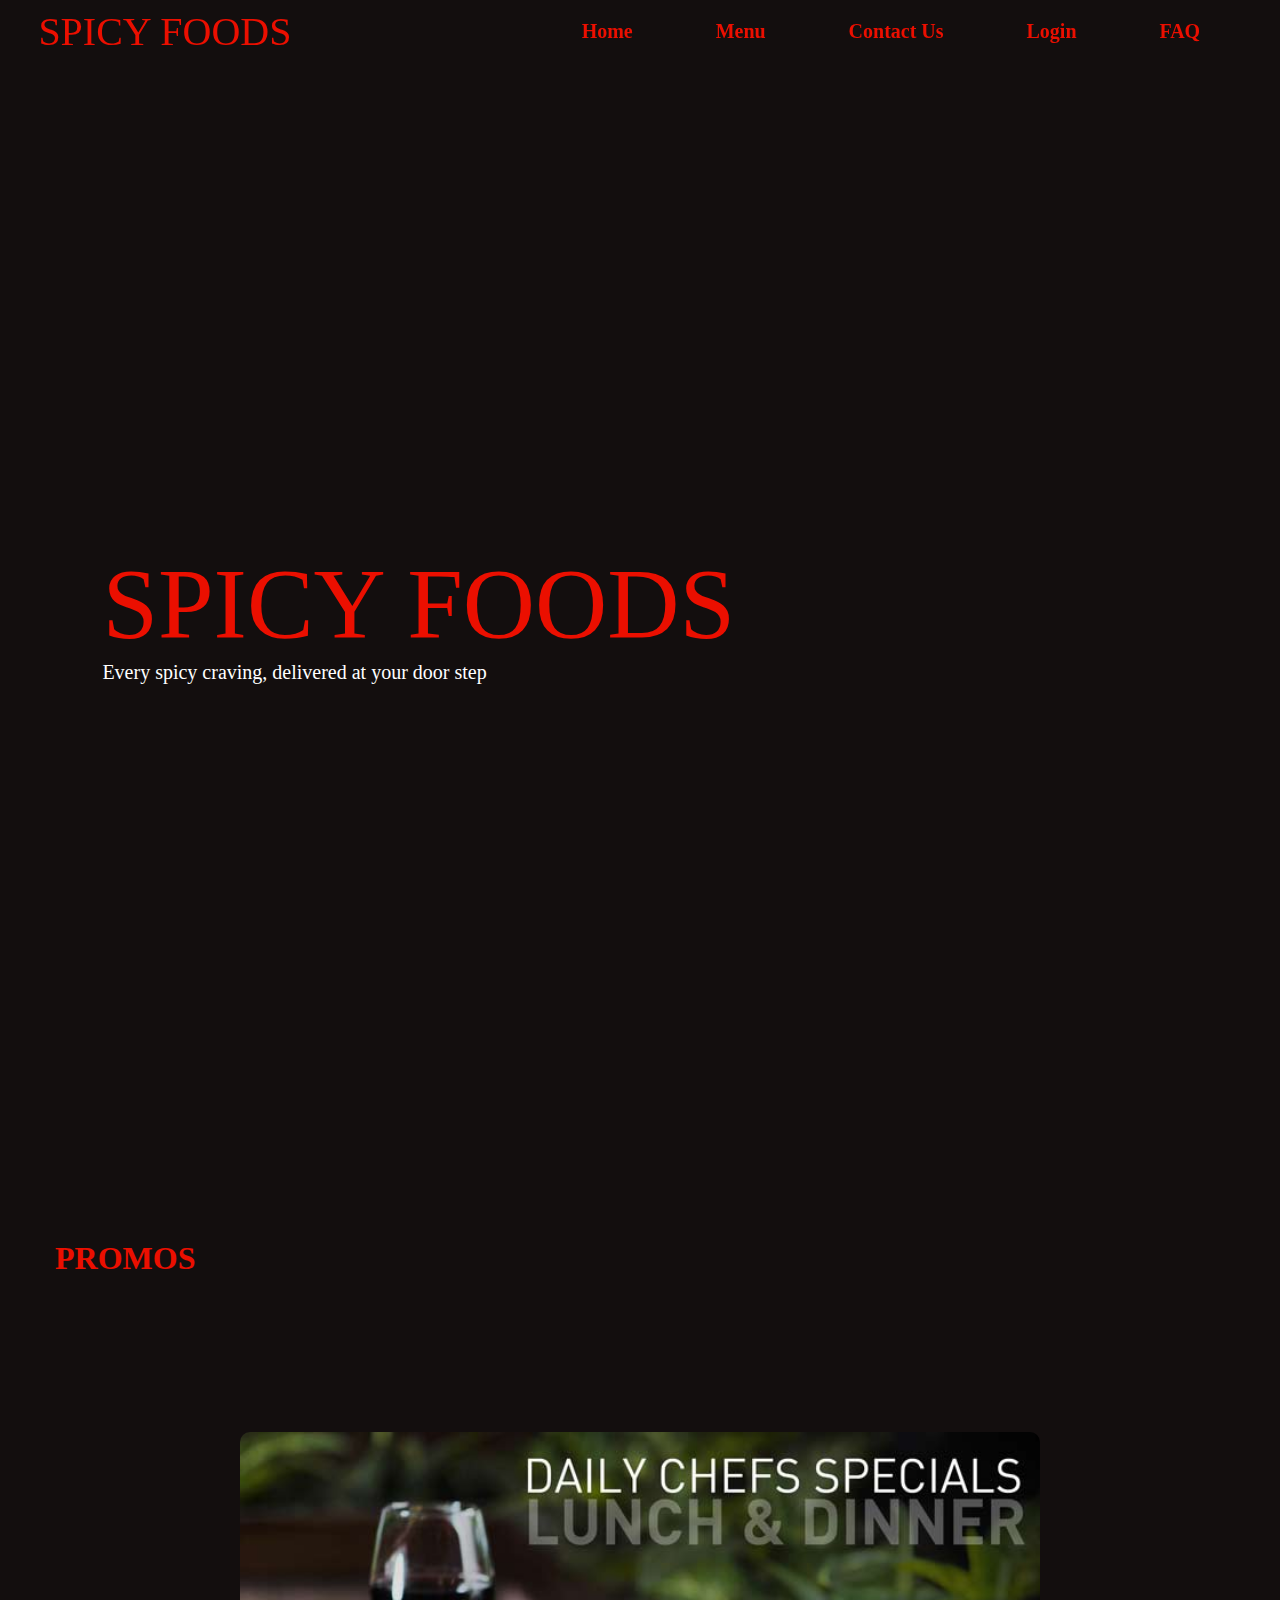
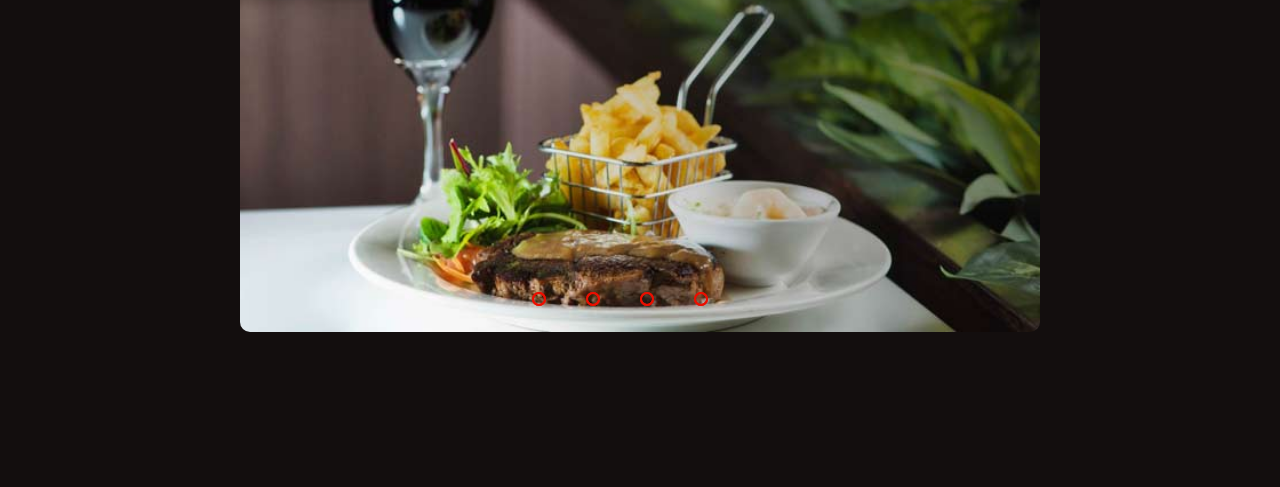
==== index.html @ 9ceee1f8 "I designed the promo section" ====
<!DOCTYPE html>
<html lang="en">
<head>
    <meta charset="UTF-8">
    <meta http-equiv="X-UA-Compatible" content="IE=edge">
    <meta name="viewport" content="width=device-width, initial-scale=1.0">
    <link rel="stylesheet" href="style.css">
    <title>Document</title>
</head>
<body>
    <header>
        <nav id="home" class="navigation">
                <a href="index.html" class="nav logo">SPICY FOODS</a>
                <!-- <div class="search-bar-div">
                    <div class="search-bar"></div>
                </div> -->
                <a class="burger" onclick="response()"><img src="images/bars-solid.svg" alt="burger bars" role="responsive navigation button"></a>
                <!-- <a href="index.html" class="nav theme"  id="theme-switch" onclick="switchTheme()">Light Mode</a> -->
                <a href="#" class="nav active">Home</a>
                <a href="#" class="nav">Menu</a>
                <a href="#" class="nav">Contact Us</a>
                <a href="#" class="nav">Login</a>
                <a href="#" class="nav">FAQ</a>
        </nav>
    </header>
    <main>
        <div class="cart">
            <img src="images/shopping cart 2.svg" alt="">
        </div>
        <div class="landing">
            <div class="landing-title-bar">
                <h1>SPICY FOODS</h1>
                <h6>Every spicy craving, delivered at your door step</h6>
            </div>
        </div>
    </main>

            <!--Promo Section-->
    <section>
    <h1>PROMOS</h1>
   <div class="promo">
    <div class="slider">
       <div class="slides">
           <!--Radio Buttons Start-->
           <input type="radio" name="radio-btn" id="radio1">
           <input type="radio" name="radio-btn" id="radio2">
           <input type="radio" name="radio-btn" id="radio3">
           <input type="radio" name="radio-btn" id="radio4">
           <!--Radio Buttons End-->

           <!--Image Slider Starts-->
           <div class="slide first">
               <img src="images/promo1.jpg" alt="">
           </div>

           <div class="slide">
            <img src="images/promo2.jpg" alt="">
           </div>

          <div class="slide">
            <img src="images/promo3.jpg" alt="">
          </div>

          <div class="slide">
            <img src="images/promo4.jpg" alt="">
          </div>
           <!--Image Slider Ends-->

           <!--Automatic Navigation Starts-->
           <div class="auto-navigation">
               <div class="auto-btn1"></div>
               <div class="auto-btn2"></div>
               <div class="auto-btn3"></div>
               <div class="auto-btn4"></div>
           </div>
           <!--Automatic Navigation Ends-->
       </div>
            <!--Manual Navigation Starts-->
            <div class="manual-navigation">
                <label for="radio1" class="manual-btn"></label>
                <label for="radio2" class="manual-btn"></label>
                <label for="radio3" class="manual-btn"></label>
                <label for="radio4" class="manual-btn"></label>
            </div>
            <!--Manual Navigation Ends-->
   </div>
</div>
</section>



    <script src="script.js"></script>
</body>
</html>
---- style.css ----
*{
    margin: 0;
    padding: 0;
    box-sizing: border-box;
}
body{
    background-color: #130E0E;
}
a{
    color: #EB0F00;
    text-decoration: none;
    font-family: 'EngraversGothic BT', 'Segoe UI', serif;
}
header{
    position: absolute;
    width: 100%;    
}
header nav a:not(.logo){
    font-size: 20px;
    font-weight: bold;
}

header nav{
    display: flex;
    align-items: center;
    justify-content: center;
    min-width: 100%;
    -webkit-backdrop-filter: blur(10px);
    backdrop-filter: blur(10px);
    /* filter: brightness(0); */
    background-color: #130e0eb6;
    padding: 0 3%;
    position: relative;
}
a.logo{
    font-size: 40px;
    padding: 0;
    /* background-color: aqua; */
}
header nav a.burger{
    /* background-color: blueviolet; */
    margin: 3.5% 0;
}
header nav a:not(.logo, .burger){
    padding: 20px 0;
    flex-grow: 1;
    text-align: center;
}
header nav a:hover:not(.logo, .burger){
    background-color: #130E0E;
}
header nav a.active{
    box-shadow: inset 0 -5px 0 -1px #130E0E;
}
.logo{
    flex-grow: 3;
    text-align: left;
    /* margin-left: 2%; */
    text-transform: uppercase;
    font-family: 'Poor Richard','Segoe UI', serif;
}
.burger{
    display: none;
}
/* header nav .search-bar-div{
    back
} */
@media only screen and (max-width: 1024px){
    header nav{
        display: block;
        height: 60px;
        overflow-y: hidden;
        transition: background-color .5s, height .7s linear;
        position: absolute;
        width: 100%;
        z-index: 200;
        -webkit-backdrop-filter: blur(10px);
        backdrop-filter: blur(20px);
        background-color: #130e0ee0;
    }
    header nav.response{
        background: #303030a3;
        height: 100vh;    
    }
    a.logo{
        font-size: 35px;
        padding: 10px 0;
    }
    nav.response .nav-div{
        width: 100%;
        height: 100%;
    }
    .logo, .burger{
        display: inline-block;
    }
    .burger{
        width: 25px;
        float: right;
        cursor: pointer;
    }
    header nav a:not(.logo, .burger){
        max-width: 100%;
        display: block;
        font-size: 30px;
        padding: 40px 0;
    }
}
/* -+-+-+-+-+-+-+-+-+-+-+-+-+-+  MAIN SECTION  -+-+-+-+-+-+-+-+-+-+-+-+-+-+-+ */
main .landing{
    height: 100vh;
    display: flex;
    flex-direction: column;
    box-sizing: border-box;
    width: 100%;
    background-image: url(images/pexels-artem-beliaikin-929192.jpg);
    background-size: cover;
    background-repeat: no-repeat;
    background-position: left;
    /* position: relative; */
}
main .landing .landing-title-bar{
    width: 100%;
    height: 150px;
    background-color: #130E0E;
    position: relative;
    display: flex;
    flex-direction: column;
    justify-content: center;
    bottom: -60%;
}
main .landing .landing-title-bar h1{
    color: #EB0F00;
    font-family: 'Poor Richard', serif;
    font-size: 100px;
    font-weight: 100;
}
main .landing .landing-title-bar h6{
    color: #FFFFFF;
    font-family: 'Pristina', serif;
    font-size: 20px;
    font-weight: 100;
}
main .landing .landing-title-bar{
    padding-left: 8%;
}
main .cart{
    position: absolute;
    right: 10%;
    top: 12%;
}
@media only screen and (max-width: 1024px){
    main .landing .landing-title-bar h1{
        font-size:50px;
    }
}

                      /*-----------Promo Area-------------*/
section h1{
    margin-top: 340px;
    margin-left: 55px;
    color: #EB0F00;
}
.promo{
    margin: 0;
    padding: 0;
    display: flex;
    height: 90vh;
    align-items: center;
    justify-content: center;
}

.slider{
    width: 800px;
    height: 500px;
    border-radius: 10px;
    overflow: hidden;
}

.slides{
    width: 500%;
    height: 500px;
    display: flex;
}

.slides input{
    display: none;
}

.slide{
    width: 20%;
    transition: 2s;
}

.slide img{
    width: 800px;
    height: 500px;
}

                 /*Manual Slide Navigation*/
.manual-navigation{
    position: absolute;
    width: 800px;
    margin-top: -40px;
    display: flex;
    justify-content: center;
}

.manual-btn{
    border: 2px solid #EB0F00;
    padding: 5px;
    border-radius: 10px;
    cursor: pointer;
    transition: 1s;
}

.manual-btn:not(last-child){
    margin-right: 40px;
}

.manual-btn:hover{
    background: #EB0F00;
}

#radio1:checked ~ .first{
    margin-left: 0;
}

#radio2:checked ~ .first{
    margin-left: -20%;
}

#radio3:checked ~ .first{
    margin-left: -40%;
}

#radio4:checked ~ .first{
    margin-left: -60%;
}

                   /*Automatic Navigation for Promos*/
.auto-navigation{
    position: absolute;
    display: flex;
    width: 800px;
    justify-content: center;
    margin-top: 460px;
}

.auto-navigation div{
    border: 2px solid #EB0F00;
    padding: 5px;
    border-radius: 10px;
    transition: 1s;
}

.auto-navigation div:not(last-child){
    margin-right: 40px;
}

#radio1:checked ~ .auto-navigation .auto-btn1{
    background: #EB0F00;
}

#radio2:checked ~ .auto-navigation .auto-btn2{
    background: #EB0F00;
}

#radio3:checked ~ .auto-navigation .auto-btn3{
    background: #EB0F00;
}

#radio4:checked ~ .auto-navigation .auto-btn4{
    background: #EB0F00;
}
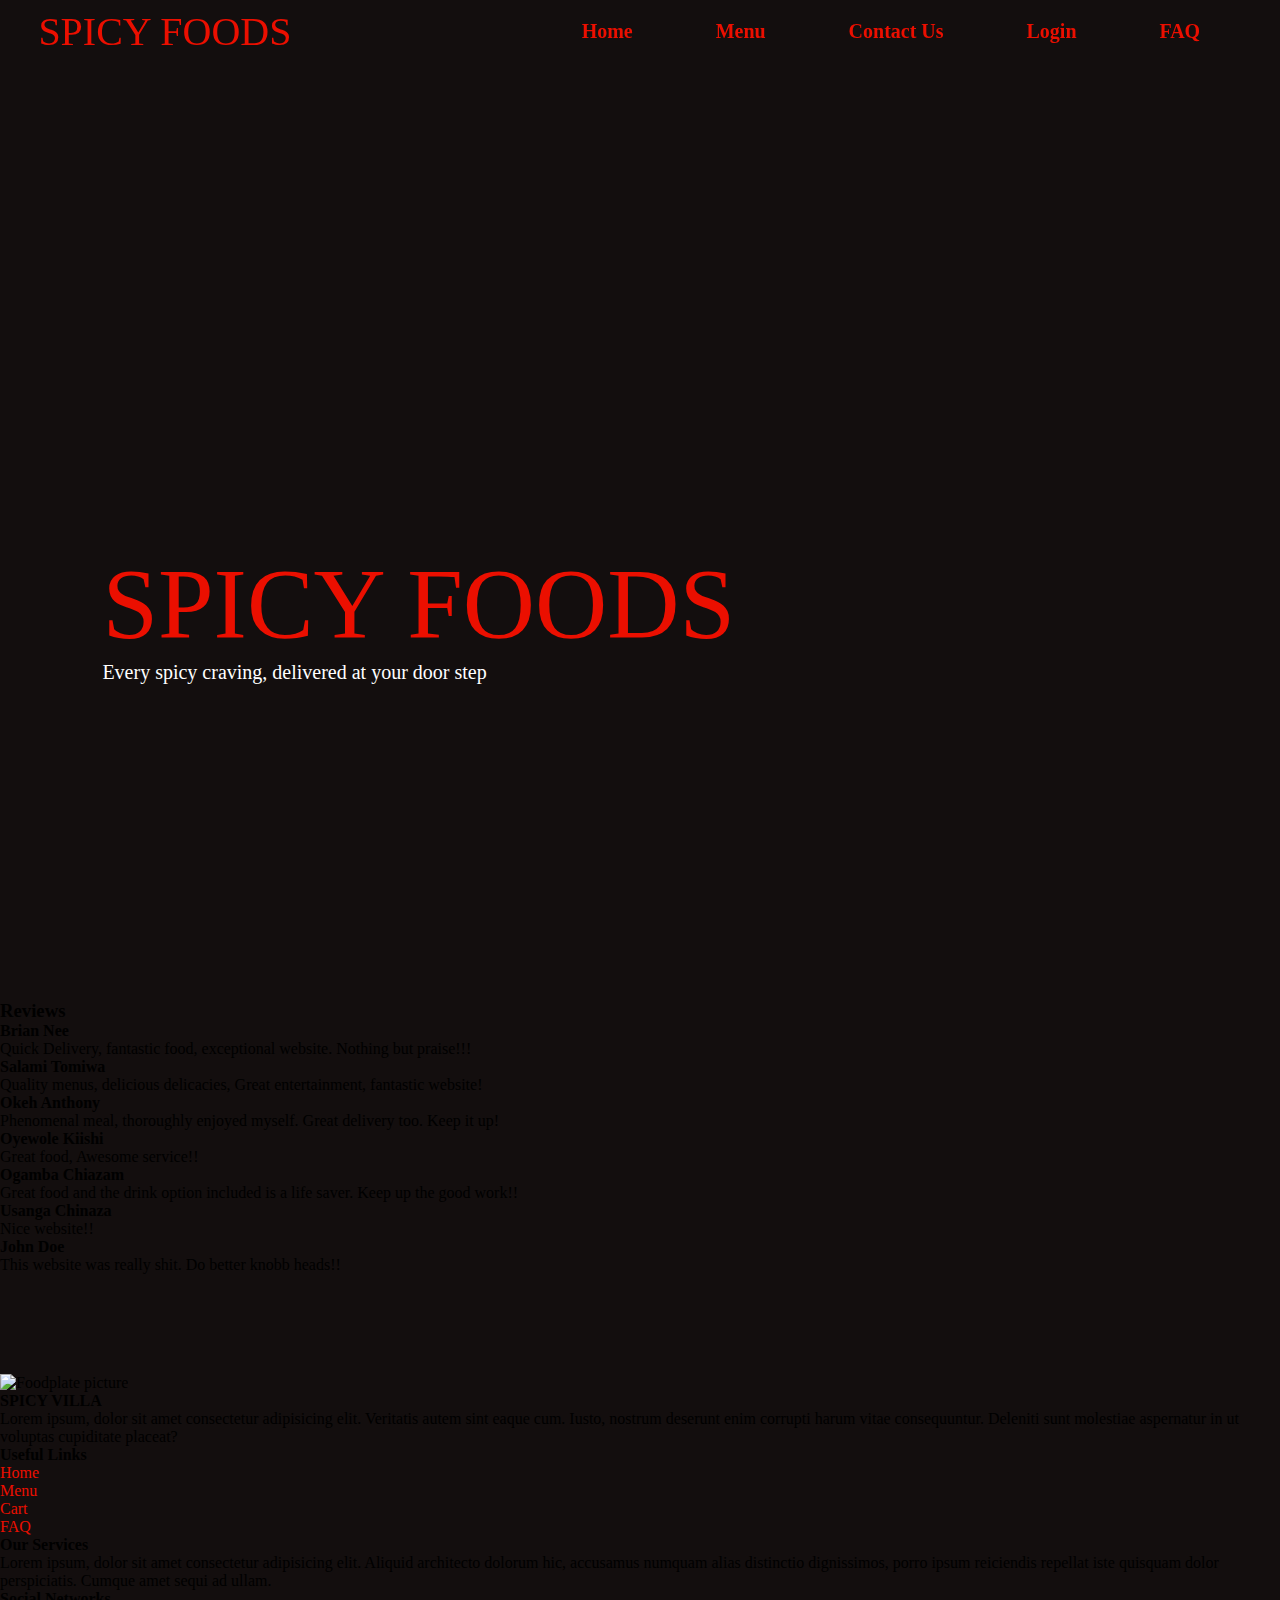
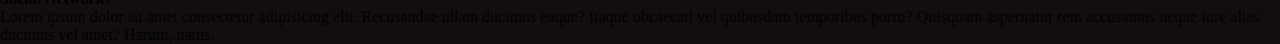
==== commit 86d8e242: "Changed img src to match repo" ====
--- a/index.html
+++ b/index.html
@@ -34,61 +34,84 @@
             </div>
         </div>
     </main>
-
-            <!--Promo Section-->
-    <section>
-    <h1>PROMOS</h1>
-   <div class="promo">
-    <div class="slider">
-       <div class="slides">
-           <!--Radio Buttons Start-->
-           <input type="radio" name="radio-btn" id="radio1">
-           <input type="radio" name="radio-btn" id="radio2">
-           <input type="radio" name="radio-btn" id="radio3">
-           <input type="radio" name="radio-btn" id="radio4">
-           <!--Radio Buttons End-->
-
-           <!--Image Slider Starts-->
-           <div class="slide first">
-               <img src="images/promo1.jpg" alt="">
-           </div>
-
-           <div class="slide">
-            <img src="images/promo2.jpg" alt="">
-           </div>
-
-          <div class="slide">
-            <img src="images/promo3.jpg" alt="">
-          </div>
-
-          <div class="slide">
-            <img src="images/promo4.jpg" alt="">
-          </div>
-           <!--Image Slider Ends-->
-
-           <!--Automatic Navigation Starts-->
-           <div class="auto-navigation">
-               <div class="auto-btn1"></div>
-               <div class="auto-btn2"></div>
-               <div class="auto-btn3"></div>
-               <div class="auto-btn4"></div>
-           </div>
-           <!--Automatic Navigation Ends-->
-       </div>
-            <!--Manual Navigation Starts-->
-            <div class="manual-navigation">
-                <label for="radio1" class="manual-btn"></label>
-                <label for="radio2" class="manual-btn"></label>
-                <label for="radio3" class="manual-btn"></label>
-                <label for="radio4" class="manual-btn"></label>
+    <!--Review and footer html script-->
+     <div class = "review_container" style="margin-top:100px; margin-bottom: 100px">
+            <div class="review_bar" >
+                <h3>Reviews</h3>
+                <div class="review_row">
+                    <div class="review_col">
+                        <h4>Brian Nee</h4>
+                        <p>Quick Delivery, fantastic food, exceptional website. Nothing but praise!!!</p>
+                    </div>
+                    <div class="review_col">
+                        <h4>Salami Tomiwa</h4>
+                        <p>Quality menus, delicious delicacies, Great entertainment, fantastic website!</p>
+                    </div>
+                    <div class="review_col">
+                        <h4>Okeh Anthony</h4>
+                        <p>Phenomenal meal, thoroughly enjoyed myself. Great delivery too. Keep it up!</p>
+                    </div>
+                    <div class="review_col">
+                        <h4>Oyewole Kiishi</h4>
+                        <p>Great food, Awesome service!!</p>
+                    </div>
+                    <div class="review_col">
+                        <h4>Ogamba Chiazam</h4>
+                        <p>Great food and the drink option included is a life saver. Keep up the good work!!</p>
+                    </div>
+                    <div class="review_col">
+                        <h4>Usanga Chinaza</h4>
+                        <p>Nice website!!</p>
+                    </div>
+                    <div class="review_col">
+                        <h4>John Doe</h4>
+                        <p>This website was really shit. Do better knobb heads!!</p>
+                    </div>
+                </div>
             </div>
-            <!--Manual Navigation Ends-->
-   </div>
-</div>
-</section>
-
-
+        </div>
+<!-- footer part -->
+        <footer class ="footer">
+            <div class="container">
+                <img src="images/pexels-momo-king-5409022.jpg" alt="Foodplate picture" style="width: 100%;height: 30%">
+                <div class= "row">
+                    <div class="footer_col">
+                        <h4>SPICY VILLA</h4>
+                        <p>Lorem ipsum, dolor sit amet consectetur adipisicing elit. Veritatis autem sint eaque cum. 
+                            Iusto, nostrum deserunt enim corrupti harum vitae consequuntur.
+                            Deleniti sunt molestiae aspernatur in ut voluptas cupiditate placeat?</p>
+                    </div>
+                    <div class="footer_col">
+                        <h4>Useful Links</h4>
+                        <ul type= none >
+                            <li><a href="#">Home</a></li>
+                            <li><a href="#">Menu</a></li>
+                            <li><a href="#">Cart</a></li>
+                            <li><a href="#">FAQ</a></li>
+                        </ul>
+                    </div>
+                    <div class="footer_col" >
+                        <h4>Our Services</h4>
+                    <p>Lorem ipsum, dolor sit amet consectetur adipisicing elit. 
+                        Aliquid architecto dolorum hic, accusamus numquam alias distinctio dignissimos, 
+                        porro ipsum reiciendis repellat iste quisquam dolor perspiciatis.
+                            Cumque amet sequi ad ullam.</p>
+                    </div>
+                    <div class="footer_col">
+                        <h4>Social Networks</h4>
+                        <p>Lorem ipsum dolor sit amet consectetur adipisicing elit. Recusandae ullam ducimus eaque? 
+                            Itaque obcaecati vel quibusdam temporibus porro? 
+                            Quisquam aspernatur rem accusamus neque iure alias ducimus vel amet? Harum, natus.</p>
+                        <div class="Social-links" >
+                            <a href="#"><i class="fab fa-facebook-f"></i></a>
+                            <a href="#"><i class="fab fa-twitter"></i></a>
+                            <a href="#"><i class="fab fa-instagram"></i></a>
+                        </div>
+                    </div>
+                </div>
+            </div>
+        </footer>
 
     <script src="script.js"></script>
 </body>
-</html>+</html>
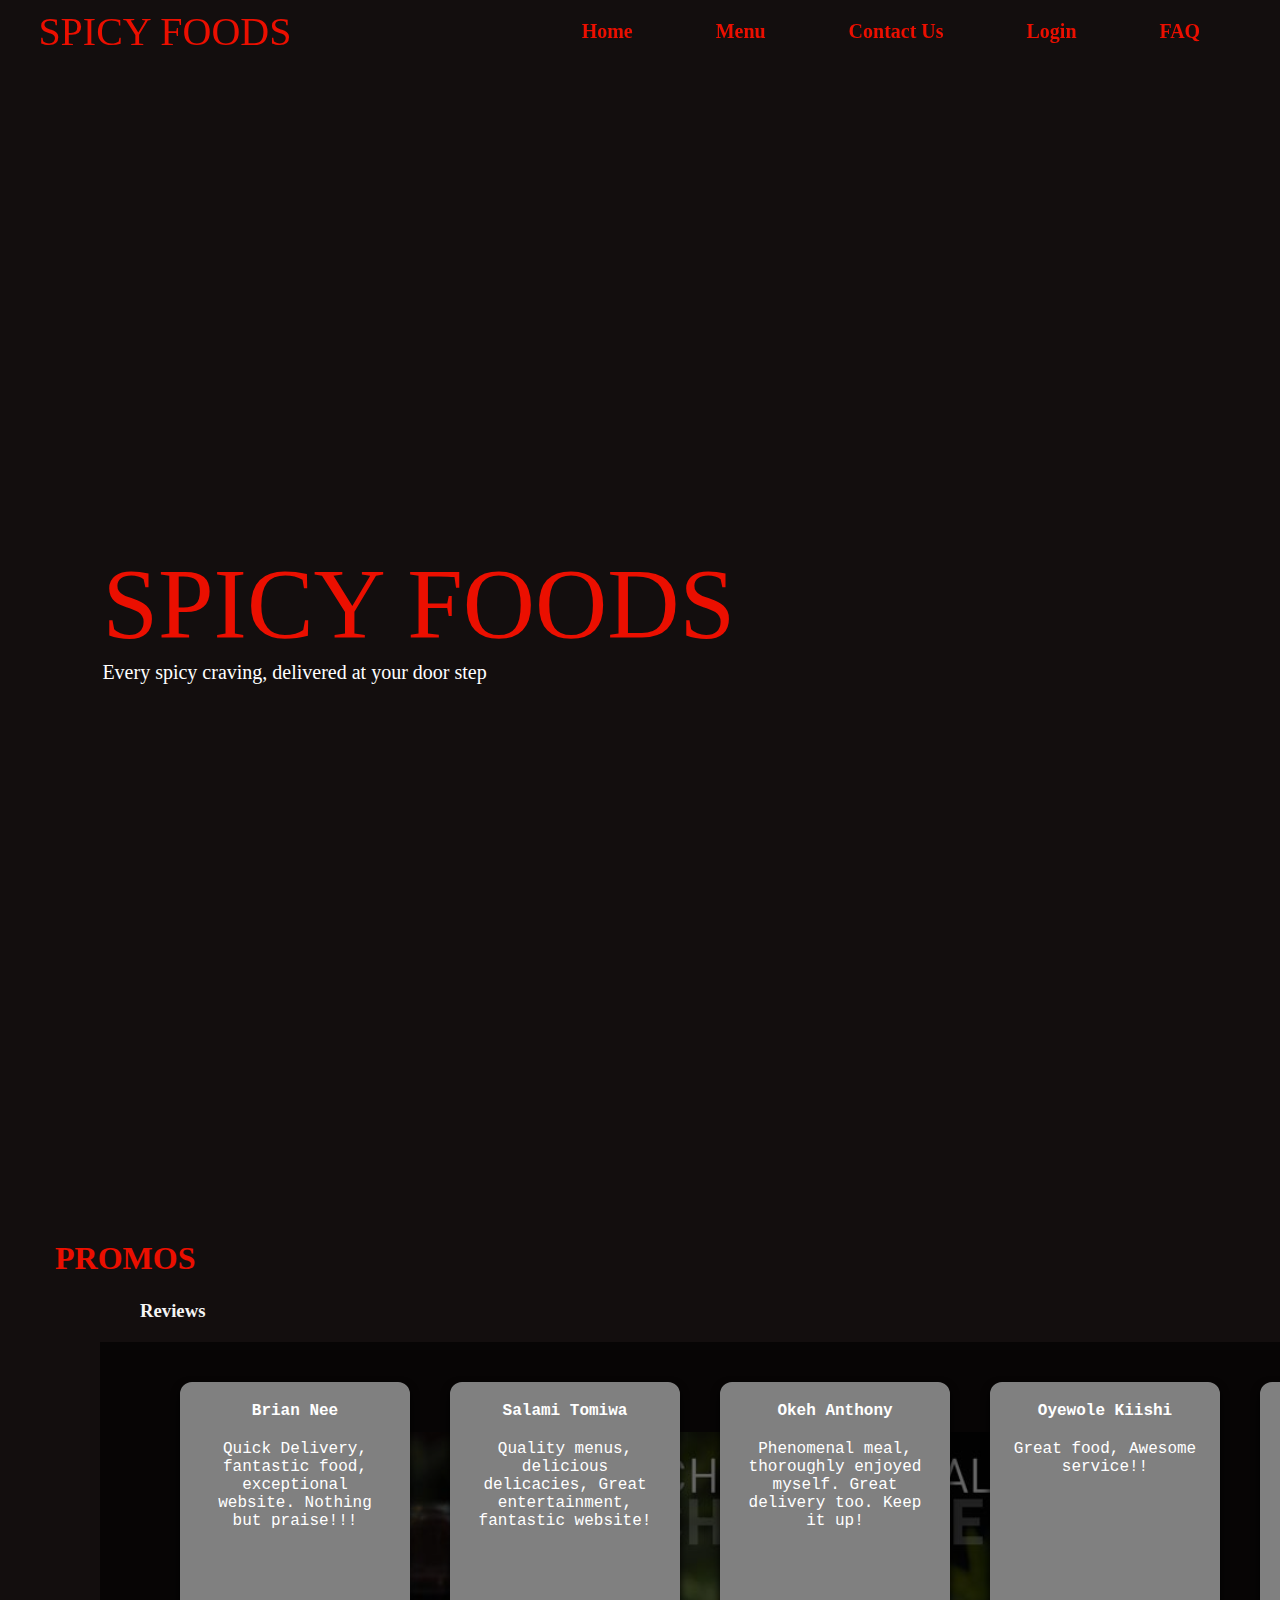
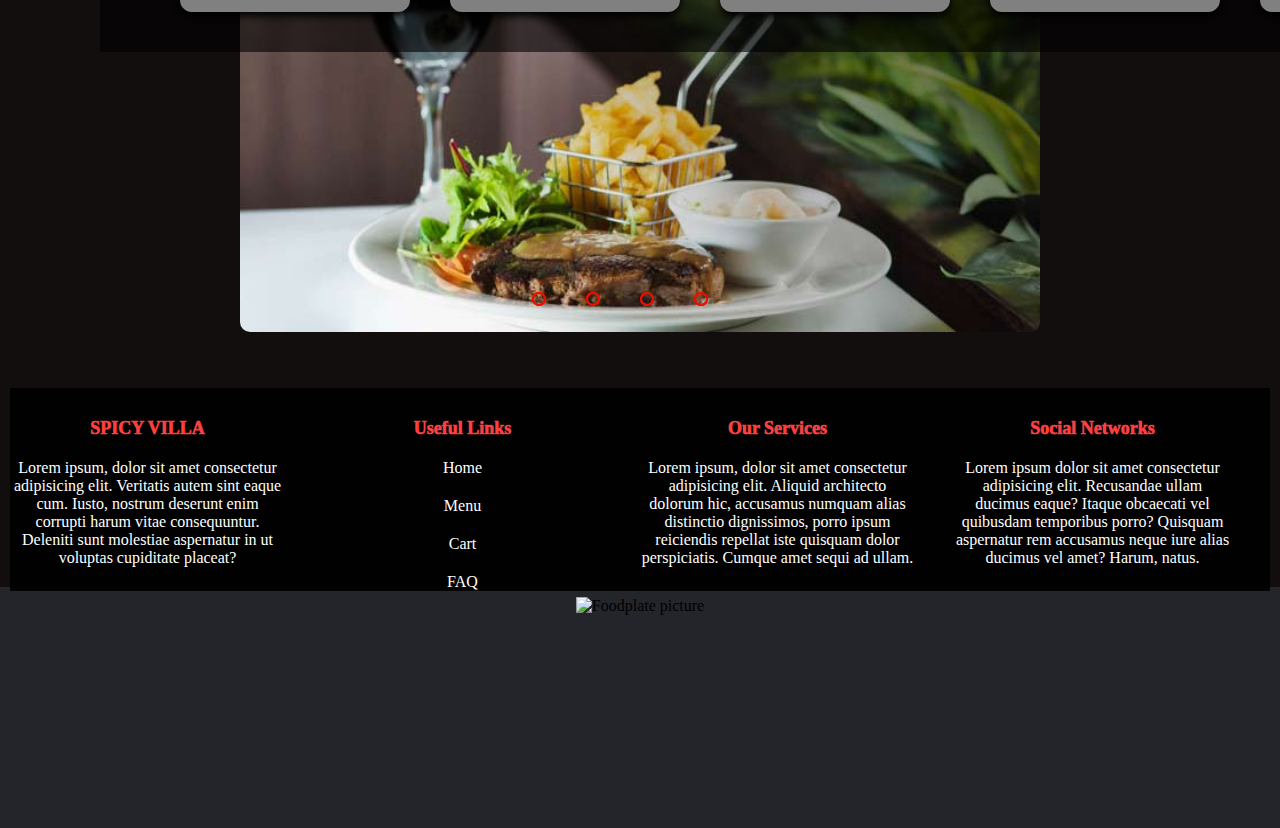
==== commit 42219a4b: "Merge pull request #2 from Okeha/main" ====
--- a/index.html
+++ b/index.html
@@ -34,6 +34,61 @@
             </div>
         </div>
     </main>
+
+
+
+            <!--Promo Section-->
+    <section>
+    <h1>PROMOS</h1>
+   <div class="promo">
+    <div class="slider">
+       <div class="slides">
+           <!--Radio Buttons Start-->
+           <input type="radio" name="radio-btn" id="radio1">
+           <input type="radio" name="radio-btn" id="radio2">
+           <input type="radio" name="radio-btn" id="radio3">
+           <input type="radio" name="radio-btn" id="radio4">
+           <!--Radio Buttons End-->
+
+           <!--Image Slider Starts-->
+           <div class="slide first">
+               <img src="images/promo1.jpg" alt="">
+           </div>
+
+           <div class="slide">
+            <img src="images/promo2.jpg" alt="">
+           </div>
+
+          <div class="slide">
+            <img src="images/promo3.jpg" alt="">
+          </div>
+
+          <div class="slide">
+            <img src="images/promo4.jpg" alt="">
+          </div>
+           <!--Image Slider Ends-->
+
+           <!--Automatic Navigation Starts-->
+           <div class="auto-navigation">
+               <div class="auto-btn1"></div>
+               <div class="auto-btn2"></div>
+               <div class="auto-btn3"></div>
+               <div class="auto-btn4"></div>
+           </div>
+           <!--Automatic Navigation Ends-->
+       </div>
+            <!--Manual Navigation Starts-->
+            <div class="manual-navigation">
+                <label for="radio1" class="manual-btn"></label>
+                <label for="radio2" class="manual-btn"></label>
+                <label for="radio3" class="manual-btn"></label>
+                <label for="radio4" class="manual-btn"></label>
+            </div>
+            <!--Manual Navigation Ends-->
+   </div>
+</div>
+</section>
+
     <!--Review and footer html script-->
      <div class = "review_container" style="margin-top:100px; margin-bottom: 100px">
             <div class="review_bar" >
--- a/style.css
+++ b/style.css
@@ -154,6 +154,7 @@
     }
 }
 
+
                       /*-----------Promo Area-------------*/
 section h1{
     margin-top: 340px;
@@ -273,3 +274,137 @@
     background: #EB0F00;
 }
 
+/* CSS for Review and footer */
+.review_bar {
+  position: absolute;
+  top: 1300px;
+  max-width: 1300px;
+  justify-content: center;
+  padding-left: 100px;
+}
+.review_row {
+  display: flex;
+  flex-wrap: flex;
+  padding: 40px;
+  background-color: rgba(0, 0, 0, 0.6);
+  max-width: 1350px;
+  transition: 1s ease;
+  overflow: hidden;
+  overflow-x: auto;
+}
+.review_bar h3 {
+  color: whitesmoke;
+  font-family: Georgia;
+  padding-left: 40px;
+  margin-bottom: 20px;
+  transition: all 0.3s ease;
+}
+.review_bar h3:hover {
+  color: red;
+  text-transform: capitalize;
+  padding-left: 20px;
+  font-size: larger;
+}
+.review_col {
+  background-color: grey;
+  min-width: 230px;
+  min-height: 230px;
+  border: 5px solid grey;
+  border-radius: 12px;
+  box-shadow: 0 4px 8px 0 black;
+  padding: 15px;
+  margin-left: 40px;
+  color: white;
+  font-family: courier;
+  text-align: center;
+  transition: 0.3s ease;
+}
+.review_col:hover {
+  border: 50px;
+  width: 240px;
+  height: 240px;
+}
+.review_col h4 {
+  font-weight: bolder;
+}
+.review_col p {
+  margin-top: 20px;
+  font-family: courier;
+}
+
+/* footer css */
+.row {
+  display: flex;
+  flex-wrap: flex;
+  padding: 0px;
+  background-color: rgba(0, 0, 0, 0.9);
+  position: relative;
+  bottom: 227px;
+}
+.container {
+  max-width: 2000px;
+  margin: auto;
+  text-align: center;
+}
+.footer {
+  background-color: #24242b;
+  padding: 10px;
+  margin: 0;
+}
+.footer_col {
+  margin-top: 30px;
+  width: 25%;
+  margin-right: 40px;
+}
+.footer_col h4 {
+  font-size: 18px;
+  color: rgb(250, 64, 64);
+  text-transform: capitalize;
+  margin-bottom: 20px;
+  font-family: Georgia;
+  font-weight: 1000;
+  position: relative;
+  transition: all 0.3s ease;
+}
+.footer_col h4:hover {
+  color: red;
+  padding-left: 10px;
+  font-size: larger;
+}
+.footer_col ul li:not(:last-child) {
+  margin-bottom: 20px;
+}
+.footer_col ul li a {
+  font-size: 16px;
+  text-transform: capitalize;
+  color: white;
+  font-weight: 300;
+  color: white;
+  display: block;
+  transition: all 0.3s ease;
+  font-family: Segoe UI;
+  font-weight: 500;
+}
+.footer_col ul li a {
+  text-decoration: none;
+}
+.footer_col ul li a:hover {
+  color: red;
+  padding-left: 10px;
+  font-weight: bolder;
+}
+.footer_col p {
+  color: white;
+  font-family: Segoe UI;
+}
+.Social-links a i {
+  margin-top: 10px;
+  padding-left: 30px;
+  transition: 0.3s ease;
+}
+.Social-links a i:hover {
+  position: relative;
+  color: red;
+  height: 30px;
+  width: 30px;
+}
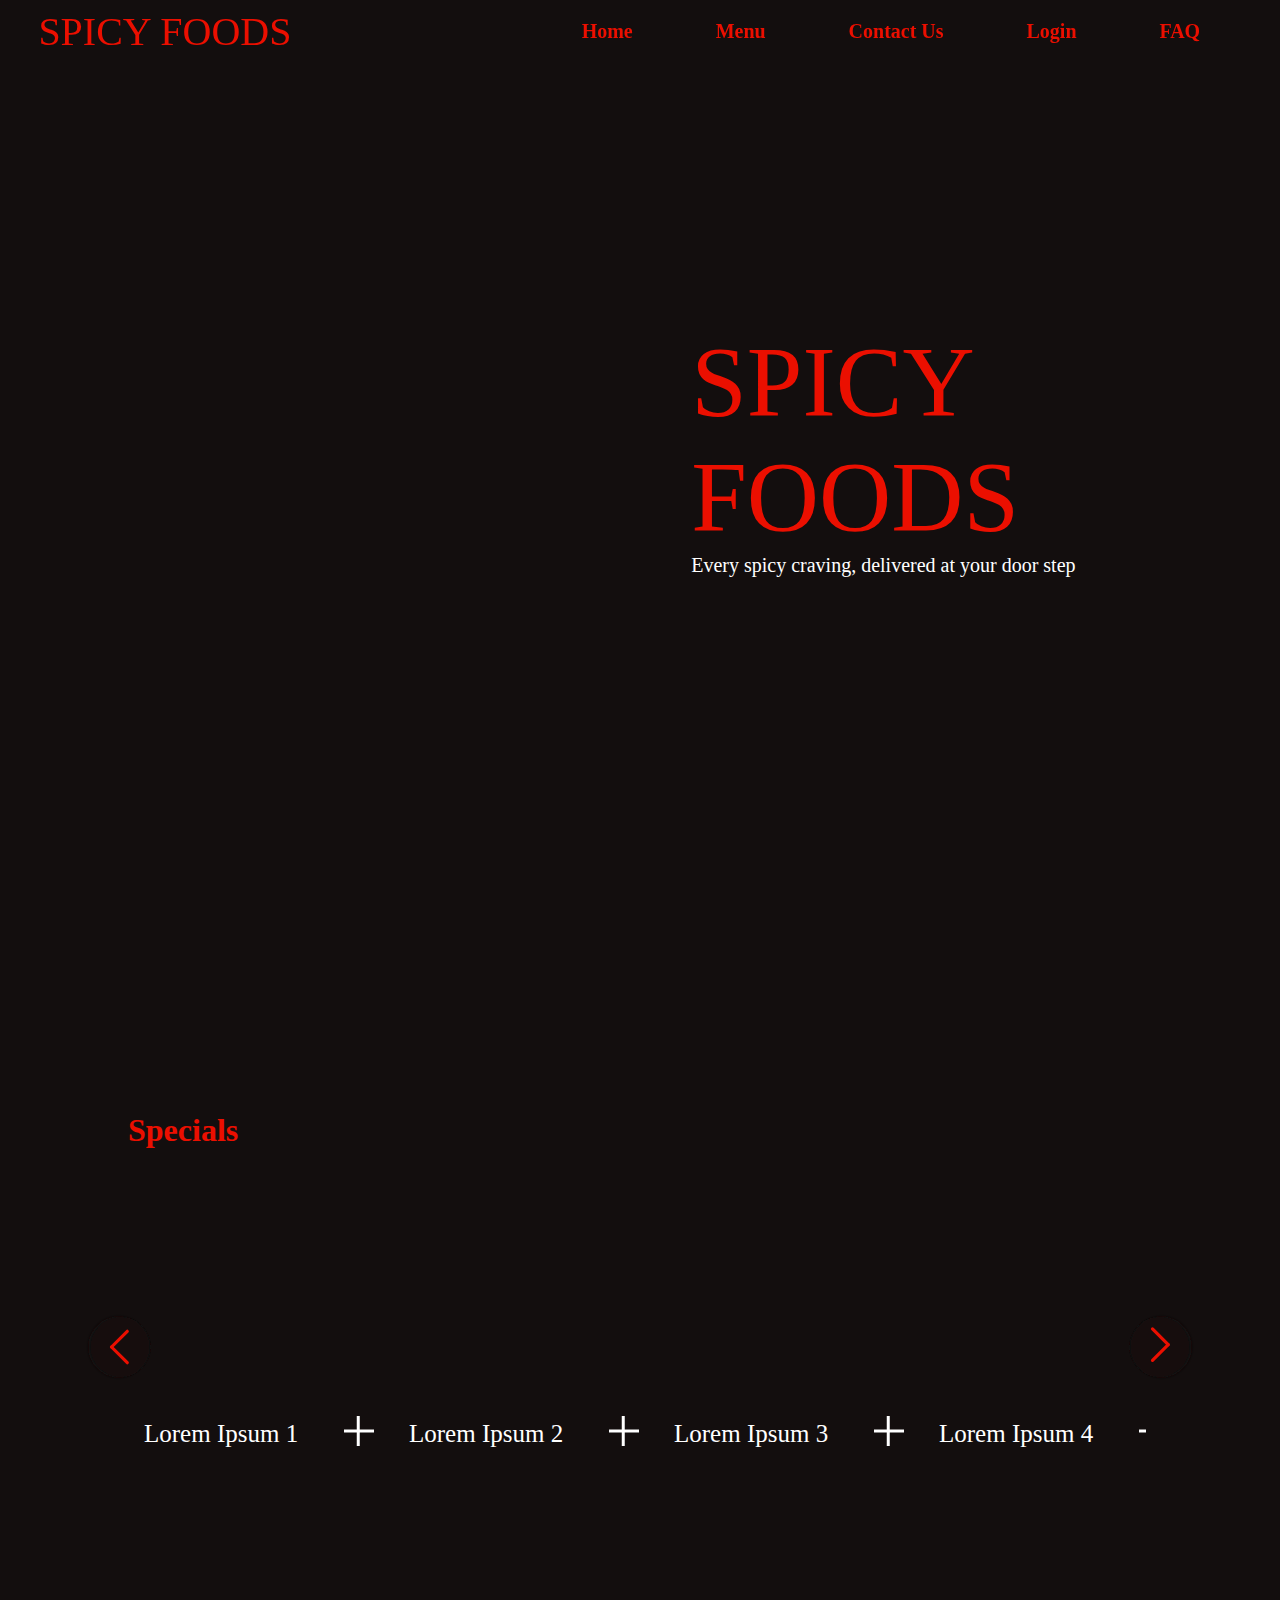
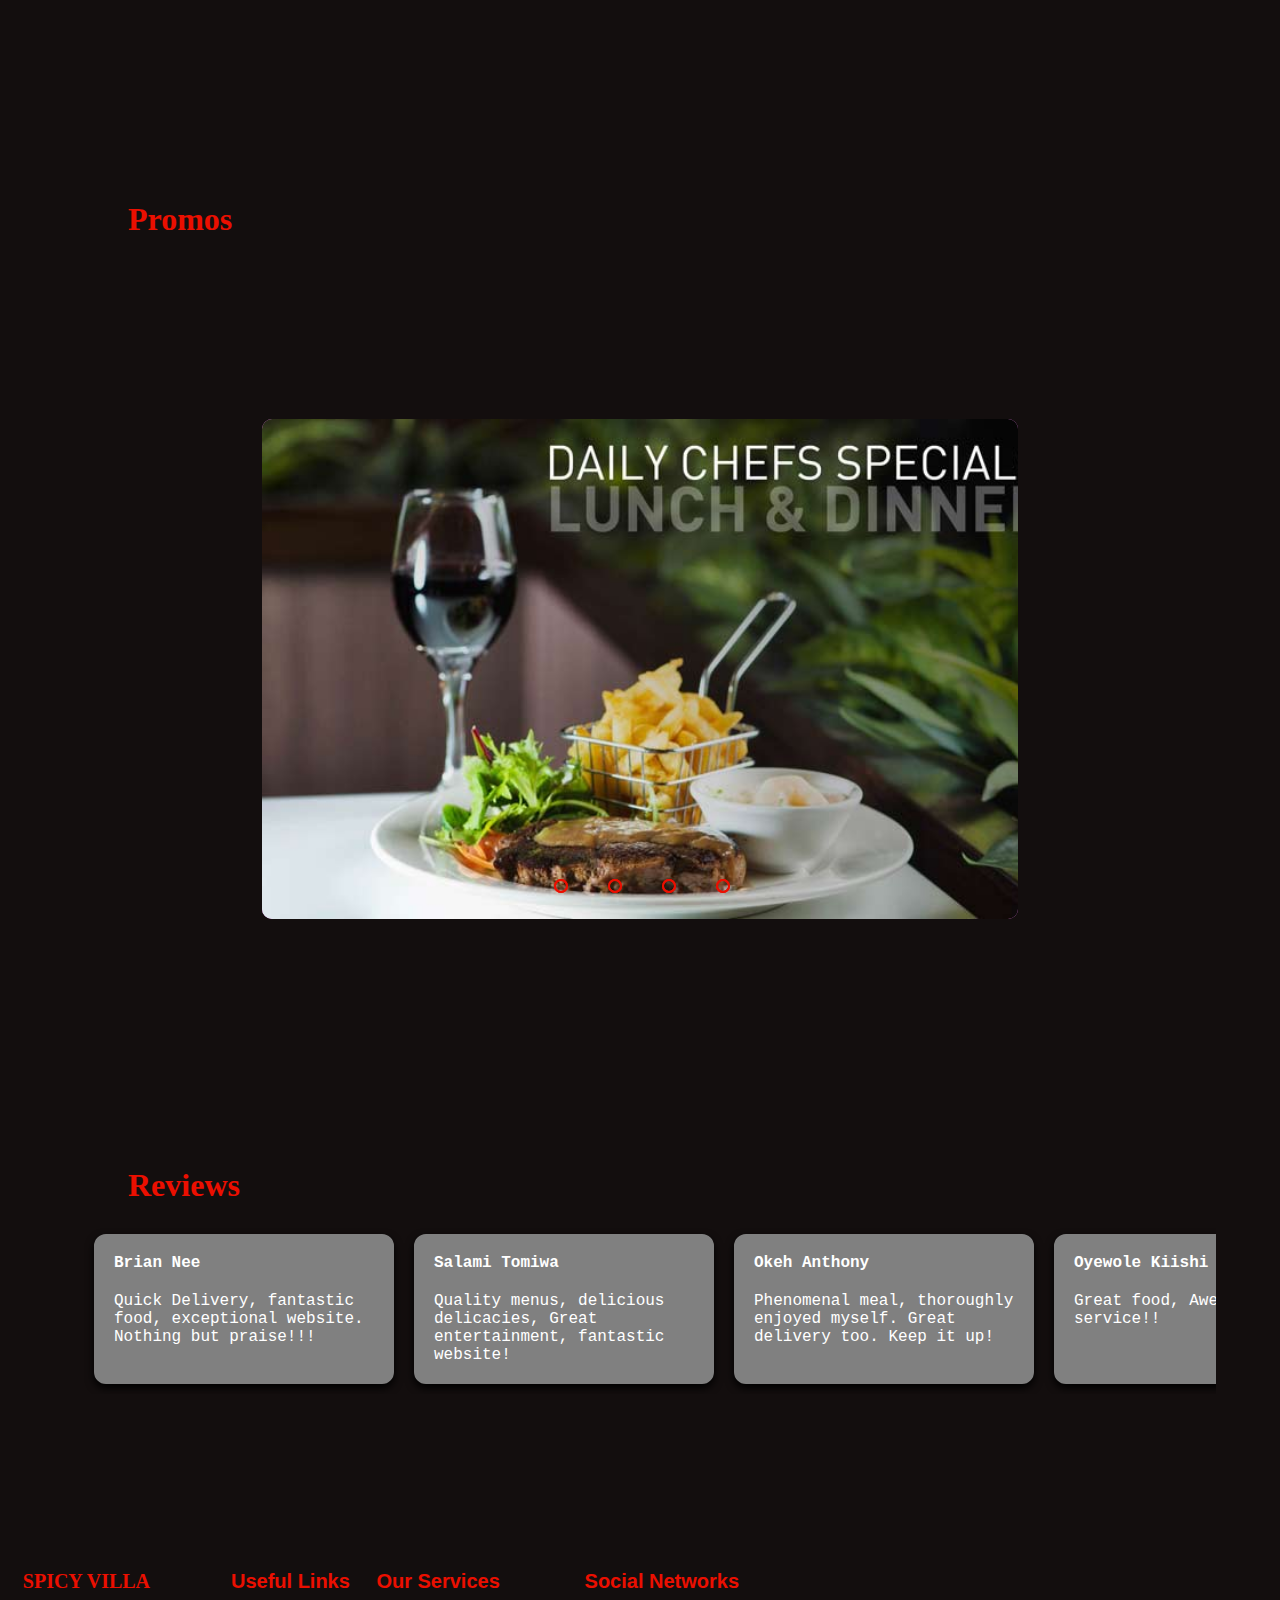
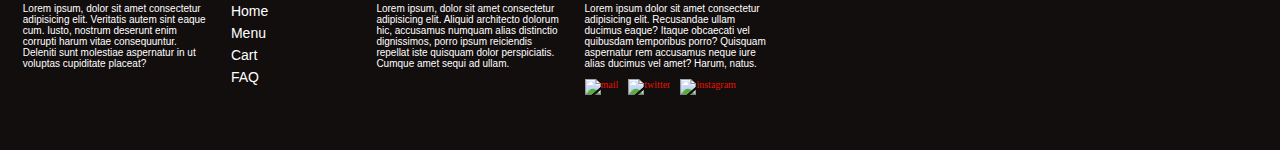
==== commit c65edb1f: "Almost done" ====
--- a/index.html
+++ b/index.html
@@ -5,7 +5,8 @@
     <meta http-equiv="X-UA-Compatible" content="IE=edge">
     <meta name="viewport" content="width=device-width, initial-scale=1.0">
     <link rel="stylesheet" href="style.css">
-    <title>Document</title>
+    <link rel="stylesheet" href="Slide-style.css">
+    <title>SpicyFoods | Home</title>
 </head>
 <body>
     <header>
@@ -28,18 +29,83 @@
             <img src="images/shopping cart 2.svg" alt="">
         </div>
         <div class="landing">
+            <div class="landing-pic">
+                
+            </div>
             <div class="landing-title-bar">
                 <h1>SPICY FOODS</h1>
                 <h6>Every spicy craving, delivered at your door step</h6>
             </div>
         </div>
     </main>
-
+    <section class="special-section">
+        <h1>Specials</h1>
+        <div class="back">
+            <div class="arr1 arrow" id="arrow1">
+                <img src="images/arrow-right.svg" alt="" >
+            </div>
+            <div class="slider-back">
+                <div class="slider-div">
+                    <div class="food" id="foo" style="background-image: url(images/pexels-photo-6210933.jpeg);">
+                        <div class="food-name" >
+                            <p class="name">Lorem Ipsum 1</p>
+                            <div class="add">
+                                <img src="images/plus.svg" alt="add">
+                            </div>
+                        </div>
+                    </div>
+                    <div class="food" id="foo" style="background-image: url(images/pexels-photo-6210933.jpeg);">
+                        <div class="food-name" >
+                            <p class="name">Lorem Ipsum 2</p>
+                            <div class="add">
+                                <img src="images/plus.svg" alt="add">
+                            </div>
+                        </div>
+                    </div>
+                    <div class="food" id="foo" style="background-image: url(images/pexels-photo-6210933.jpeg);">
+                        <div class="food-name" >
+                            <p class="name">Lorem Ipsum 3</p>
+                            <div class="add">
+                                <img src="images/plus.svg" alt="add">
+                            </div>
+                        </div>
+                    </div>
+                    <div class="food" id="foo" style="background-image: url(images/pexels-photo-6210933.jpeg);">
+                        <div class="food-name" >
+                            <p class="name">Lorem Ipsum 4</p>
+                            <div class="add">
+                                <img src="images/plus.svg" alt="add">
+                            </div>
+                        </div>
+                    </div>
+                    <div class="food" id="foo" style="background-image: url(images/pexels-photo-6210933.jpeg);">
+                        <div class="food-name" >
+                            <p class="name">Lorem Ipsum 5</p>
+                            <div class="add">
+                                <img src="images/plus.svg" alt="add">
+                            </div>
+                        </div>
+                    </div>
+                    <div class="food" id="foo" style="background-image: url(images/pexels-photo-6210933.jpeg);">
+                        <div class="food-name" >
+                            <p class="name">Lorem Ipsum 6</p>
+                            <div class="add">
+                                <img src="images/plus.svg" alt="add">
+                            </div>
+                        </div>
+                    </div>
+                </div>
+            </div>
+            <div class="arr2 arrow" id="arrow2">
+                <img src="images/arrow-left.svg" alt="" >
+            </div>
+        </div>
+    </section>
 
 
             <!--Promo Section-->
-    <section>
-    <h1>PROMOS</h1>
+    <section class="promo-section">
+    <h1>Promos</h1>
    <div class="promo">
     <div class="slider">
        <div class="slides">
@@ -90,9 +156,10 @@
 </section>
 
     <!--Review and footer html script-->
-     <div class = "review_container" style="margin-top:100px; margin-bottom: 100px">
+    <div class="container">
+     <div class = "review_container">
             <div class="review_bar" >
-                <h3>Reviews</h3>
+                <h1>Reviews</h1>
                 <div class="review_row">
                     <div class="review_col">
                         <h4>Brian Nee</h4>
@@ -124,19 +191,19 @@
                     </div>
                 </div>
             </div>
-        </div>
+       
 <!-- footer part -->
         <footer class ="footer">
-            <div class="container">
-                <img src="images/pexels-momo-king-5409022.jpg" alt="Foodplate picture" style="width: 100%;height: 30%">
-                <div class= "row">
-                    <div class="footer_col">
+            
+                <!-- <img src="images/pexels-momo-king-5409022.jpg" alt="Foodplate picture"> -->
+            <div class= "row">
+                    <div class="footer-bar footer-1">
                         <h4>SPICY VILLA</h4>
                         <p>Lorem ipsum, dolor sit amet consectetur adipisicing elit. Veritatis autem sint eaque cum. 
                             Iusto, nostrum deserunt enim corrupti harum vitae consequuntur.
                             Deleniti sunt molestiae aspernatur in ut voluptas cupiditate placeat?</p>
                     </div>
-                    <div class="footer_col">
+                    <div class="footer-bar footer-2">
                         <h4>Useful Links</h4>
                         <ul type= none >
                             <li><a href="#">Home</a></li>
@@ -145,28 +212,52 @@
                             <li><a href="#">FAQ</a></li>
                         </ul>
                     </div>
-                    <div class="footer_col" >
+                    <div class="footer-bar footer-3" >
                         <h4>Our Services</h4>
                     <p>Lorem ipsum, dolor sit amet consectetur adipisicing elit. 
                         Aliquid architecto dolorum hic, accusamus numquam alias distinctio dignissimos, 
                         porro ipsum reiciendis repellat iste quisquam dolor perspiciatis.
                             Cumque amet sequi ad ullam.</p>
                     </div>
-                    <div class="footer_col">
+                    <div class="footer-bar footer-4">
                         <h4>Social Networks</h4>
                         <p>Lorem ipsum dolor sit amet consectetur adipisicing elit. Recusandae ullam ducimus eaque? 
                             Itaque obcaecati vel quibusdam temporibus porro? 
                             Quisquam aspernatur rem accusamus neque iure alias ducimus vel amet? Harum, natus.</p>
                         <div class="Social-links" >
-                            <a href="#"><i class="fab fa-facebook-f"></i></a>
-                            <a href="#"><i class="fab fa-twitter"></i></a>
-                            <a href="#"><i class="fab fa-instagram"></i></a>
+                            <a href="mailto:SpicyFoods@gmail.com" target="_blank"><img src="images/mail.svg" alt="mail"></a>
+                            <a href="https://twitter.com/?lang=en" target="_blank"><img src="images/twitter.svg" alt="twitter"></img></a>
+                            <a href="https://www.instagram.com/" target="_blank"><img src="images/instagram.svg" alt="instagram"></img></a>
                         </div>
                     </div>
                 </div>
             </div>
         </footer>
-
+    </div>
+    <script>
+        var sliderdiv = document.getElementById("slider-div");
+        var item = sliderdiv.children;
+        var up = document.getElementsById('arrow1');
+        var down = document.getElementsById('arrow2');
+        // function buttondown(){
+        //     sliderdiv.append(item[0]);
+        // }
+
+        // function buttonUp(){
+        //     sliderdiv.prepend(item[item.length - 1]);
+        // }
+
+        up.addEventListener("click", ()=>{
+            sliderdiv.append(item[0]);
+        })
+        down.addEventListener("click", ()=>{
+            sliderdiv.prepend(item[item.length - 1]);
+        })
+    </script>
     <script src="script.js"></script>
+
+   
+      
+      <!-- <script src="Slide-js.js"></script> -->
 </body>
 </html>
--- a/style.css
+++ b/style.css
@@ -5,6 +5,18 @@
 }
 body{
     background-color: #130E0E;
+}
+body::-webkit-scrollbar{
+    width: 10px;
+}
+body::-webkit-scrollbar-thumb{
+    background-color: #333333;
+    box-shadow: inset 0 0 6px rgba(0, 0, 0, 0.3);
+    transition: background ease .25s;
+}
+body::-webkit-scrollbar-thumb:hover{
+    background-color: #431613;
+    box-shadow: inset 0 0 6px rgba(55, 55, 55, 0.3);
 }
 a{
     color: #EB0F00;
@@ -45,9 +57,12 @@
     padding: 20px 0;
     flex-grow: 1;
     text-align: center;
+    transition: color ease 0.25s,
+                background ease 0.25s;
 }
 header nav a:hover:not(.logo, .burger){
-    background-color: #130E0E;
+    background-color: #EB0F00;
+    color: #130E0E;
 }
 header nav a.active{
     box-shadow: inset 0 -5px 0 -1px #130E0E;
@@ -109,24 +124,34 @@
 main .landing{
     height: 100vh;
     display: flex;
-    flex-direction: column;
+    /* flex-direction: column; */
     box-sizing: border-box;
     width: 100%;
+    
+    /* background-size: cover;
+    background-repeat: no-repeat;
+    background-position: left; */
+    /* position: relative; */
+}
+main .landing div{
+    flex: 1;
+}
+main .landing .landing-pic{
     background-image: url(images/pexels-artem-beliaikin-929192.jpg);
     background-size: cover;
-    background-repeat: no-repeat;
     background-position: left;
+}
+
+main .landing .landing-title-bar{
+    /* width: 100%; */
+    /* height: 150px; */
+    background-color: #130E0E;
     /* position: relative; */
-}
-main .landing .landing-title-bar{
-    width: 100%;
-    height: 150px;
-    background-color: #130E0E;
-    position: relative;
     display: flex;
     flex-direction: column;
     justify-content: center;
-    bottom: -60%;
+    flex-wrap: wrap;
+    /* bottom: -60%; */
 }
 main .landing .landing-title-bar h1{
     color: #EB0F00;
@@ -148,33 +173,50 @@
     right: 10%;
     top: 12%;
 }
-@media only screen and (max-width: 1024px){
+@media only screen and (max-width: 765px){
     main .landing .landing-title-bar h1{
         font-size:50px;
     }
 }
+@media only screen and (min-width: 360px){
+    main .landing .landing-pic{
+        background-position-x: 60%;
+    }
+}
 
 
                       /*-----------Promo Area-------------*/
-section h1{
-    margin-top: 340px;
-    margin-left: 55px;
+section.promo-section{
+    width: 100%;
+    height: 100vh;
+    /* background-color: thistle; */
+    display: flex;
+    flex-direction: column;
+    justify-content: space-around;
+
+}
+section.promo-section h1{
     color: #EB0F00;
+    font-family: 'EngraversGothic BT', 'Segoe UI', serif;
+    margin-left: 10%;
+
 }
 .promo{
     margin: 0;
     padding: 0;
     display: flex;
-    height: 90vh;
+    /* height: 50vh/; */
     align-items: center;
     justify-content: center;
 }
 
 .slider{
-    width: 800px;
+    width: 59%;
+    background-color: violet;
     height: 500px;
     border-radius: 10px;
     overflow: hidden;
+    position: relative;
 }
 
 .slides{
@@ -190,6 +232,7 @@
 .slide{
     width: 20%;
     transition: 2s;
+    /* height: 100px; */
 }
 
 .slide img{
@@ -204,6 +247,7 @@
     margin-top: -40px;
     display: flex;
     justify-content: center;
+    /* background-color: tomato; */
 }
 
 .manual-btn{
@@ -275,54 +319,53 @@
 }
 
 /* CSS for Review and footer */
+.review_container .review_bar h1{ 
+    font-family: 'EngraversGothic BT', 'Segoe UI', serif;
+    color: #EB0F00;
+}
 .review_bar {
-  position: absolute;
-  top: 1300px;
-  max-width: 1300px;
+  /* position: absolute;
+  top: 1300px; */
+  width: 100%;
+  height: 60vh;
+  align-items: center;
   justify-content: center;
-  padding-left: 100px;
+  display: flex;
+  /* background-color: red; */
+  /* padding-left: 100px; */
+  flex-direction: column;
 }
 .review_row {
   display: flex;
   flex-wrap: flex;
-  padding: 40px;
-  background-color: rgba(0, 0, 0, 0.6);
-  max-width: 1350px;
+  padding: 10px;
+  width: 90%;
   transition: 1s ease;
   overflow: hidden;
   overflow-x: auto;
 }
-.review_bar h3 {
+.review_bar h1 {
+    text-align: left;
+    width: 100%;
   color: whitesmoke;
   font-family: Georgia;
-  padding-left: 40px;
+  padding-left: 10%;
   margin-bottom: 20px;
   transition: all 0.3s ease;
 }
-.review_bar h3:hover {
-  color: red;
-  text-transform: capitalize;
-  padding-left: 20px;
-  font-size: larger;
-}
 .review_col {
   background-color: grey;
-  min-width: 230px;
-  min-height: 230px;
+  min-width: 300px;
+  min-height: 140px;
   border: 5px solid grey;
   border-radius: 12px;
   box-shadow: 0 4px 8px 0 black;
   padding: 15px;
-  margin-left: 40px;
+  margin-left: 20px;
   color: white;
   font-family: courier;
-  text-align: center;
+  text-align: left;
   transition: 0.3s ease;
-}
-.review_col:hover {
-  border: 50px;
-  width: 240px;
-  height: 240px;
 }
 .review_col h4 {
   font-weight: bolder;
@@ -337,41 +380,48 @@
   display: flex;
   flex-wrap: flex;
   padding: 0px;
-  background-color: rgba(0, 0, 0, 0.9);
-  position: relative;
-  bottom: 227px;
+  /* background-color: rgba(0, 0, 0, 0.9); */
+  /* position: relative;
+  bottom: 227px; */
 }
 .container {
-  max-width: 2000px;
+    background-image: url(images/pexels-momo-king-5409022.jpg);
+    background-size: cover;
+  width: 100%;
   margin: auto;
   text-align: center;
-}
-.footer {
-  background-color: #24242b;
-  padding: 10px;
+  max-height: 100vh;
+  background-position: bottom;
+  /* display: flex; */
+}
+/* .footer {
+  background-color: #130e0eb6;
   margin: 0;
+  padding: 25px;
 }
 .footer_col {
   margin-top: 30px;
-  width: 25%;
+  min-width: 15%;
+  max-width: 20%;
   margin-right: 40px;
 }
 .footer_col h4 {
   font-size: 18px;
-  color: rgb(250, 64, 64);
+  color: #EB0F00;
   text-transform: capitalize;
+  text-align: left;
   margin-bottom: 20px;
   font-family: Georgia;
   font-weight: 1000;
   position: relative;
   transition: all 0.3s ease;
-}
-.footer_col h4:hover {
+} */
+/* .footer_col h4:hover {
   color: red;
   padding-left: 10px;
   font-size: larger;
-}
-.footer_col ul li:not(:last-child) {
+} */
+/* .footer_col ul li:not(:last-child) {
   margin-bottom: 20px;
 }
 .footer_col ul li a {
@@ -384,27 +434,104 @@
   transition: all 0.3s ease;
   font-family: Segoe UI;
   font-weight: 500;
+  text-align: left;
 }
 .footer_col ul li a {
   text-decoration: none;
 }
 .footer_col ul li a:hover {
   color: red;
-  padding-left: 10px;
-  font-weight: bolder;
+ 
 }
 .footer_col p {
   color: white;
   font-family: Segoe UI;
+  text-align: left;
 }
 .Social-links a i {
   margin-top: 10px;
   padding-left: 30px;
   transition: 0.3s ease;
-}
-.Social-links a i:hover {
-  position: relative;
-  color: red;
+
+} */
+footer{
+    background-color: #130e0eb6;
+    min-height: 200px;
+    width: 100%;
+    display: flex;
+    color: #ffffff;
+    flex-wrap: wrap;
+    justify-content: space-around;
+    align-items: flex-start;
+    padding: 0 1%;
+    box-sizing: border-box;
+  }
+  .footer-bar{
+    margin: 20px 10px;
+    font-size: 10px;
+  }
+  .footer-bar h4{
+    text-align: left;
+    margin-bottom: 10px;
+    color: #EB0F00;
+    font-size: 20px;
+
+  }
+  .footer-bar h4:not(.footer-1 h4){
+    font-family: 'Segoe UI', roboto, sans-serif;
+    
+  }
+  footer .footer-2{
+      width: 10%;
+  }
+  .footer-bar p{
+    text-align: left;
+    display: flex;
+    font-family: 'Segoe UI', Roboto, sans-serif;
+    /* font-size: 16px; */
+  }
+  footer .footer-bar img{
+    width: 50px;
+  }
+  footer .footer-1, footer .footer-3, footer .footer-4, footer .footer-5, footer .footer-6{
+    width: 15%;
+  }
+  footer .footer-2 ul li{
+    text-align: left;
+    margin-bottom: 5px;
+    color: #FFF;
+    font-size: 14px;
+  }
+  footer .footer-2 ul li a:hover{
+    color: #EB0F00;
+  }
+  footer .footer-2 ul li a{
+    color: #FFFFFF;
+    font-family: 'Segoe UI', Roboto, sans-serif;
+    transition: color ease .25s;
+   
+  }
+  @media (max-width: 1000px){
+    footer{
+      flex-direction: column;
+      justify-content: flex-start;
+      align-content: flex-end;
+      text-align: left;
+      padding: 50px 0;
+    }
+    .footer-bar{
+      margin: 20px;
+      font-size: 10px;
+      width: 80%;
+      text-align: center;
+    }
+  }
+.Social-links{
+    display: flex;
+}
+.Social-links a img{
   height: 30px;
   width: 30px;
-}
+  margin-right:10px;
+  margin-top:10px;
+}
--- a/Slide-style.css
+++ b/Slide-style.css
@@ -0,0 +1,80 @@
+* {box-sizing:border-box}
+
+/* Slideshow container */
+.special-section{
+  width: 100%;
+  display: flex;
+  flex-direction: column;
+  justify-content: center;
+  align-items: center;
+  height: 90vh;
+
+}
+.special-section h1{
+  width: 100%;
+  text-align: left;
+  padding-left: 10%;
+  margin-bottom: 50px;
+  color: #EB0F00;
+  font-family: 'EngraversGothic BT', 'Segoe UI', serif;
+}
+.special-section .back{
+  display: flex;
+  width: 90%;
+  /* background-color: bisque; */
+  align-items: center;
+}
+.special-section .back .slider-back{
+  display: flex;
+  width: 100%;
+  /* background-color: bisque; */
+  overflow-y: hidden;
+}
+.special-section .back .slider-back .slider-div{
+  display: flex;
+  width: 100%;
+  /* background-color: burlywood; */
+  justify-content: flex-start;
+  overflow: hidden;
+  flex-shrink: 0;
+  /* flex-wrap: wrap; */
+}
+.special-section .back .slider-back .slider-div .food{
+  min-width: 250px;
+  height: 300px;
+  background-position: right;
+  background-size: cover;
+  background-repeat: no-repeat;
+  margin-right: 15px;
+}
+.special-section .back .slider-back .slider-div .food .food-name{
+  height: 50px;
+  width: 100%;
+  display: flex;
+  background-color: #130E0E;
+  color: #FFFFFF;
+  font-family: 'EngraversGothic BT', 'Segoe UI', serif;
+  font-size: 25px;
+  padding: 0 10px;
+  position: relative;
+  top: 70%;
+  align-items: center;
+}
+.special-section .back .slider-back .slider-div .food .food-name p{
+  flex: 2;
+}
+
+.arrow{
+  /* background-color: blue; */
+  cursor: pointer;
+  position: relative;
+}
+.arr1{
+  left: 20px;
+}
+.arr2{
+  right: 20px;
+}
+.arrow img{
+  width: 70px;
+}